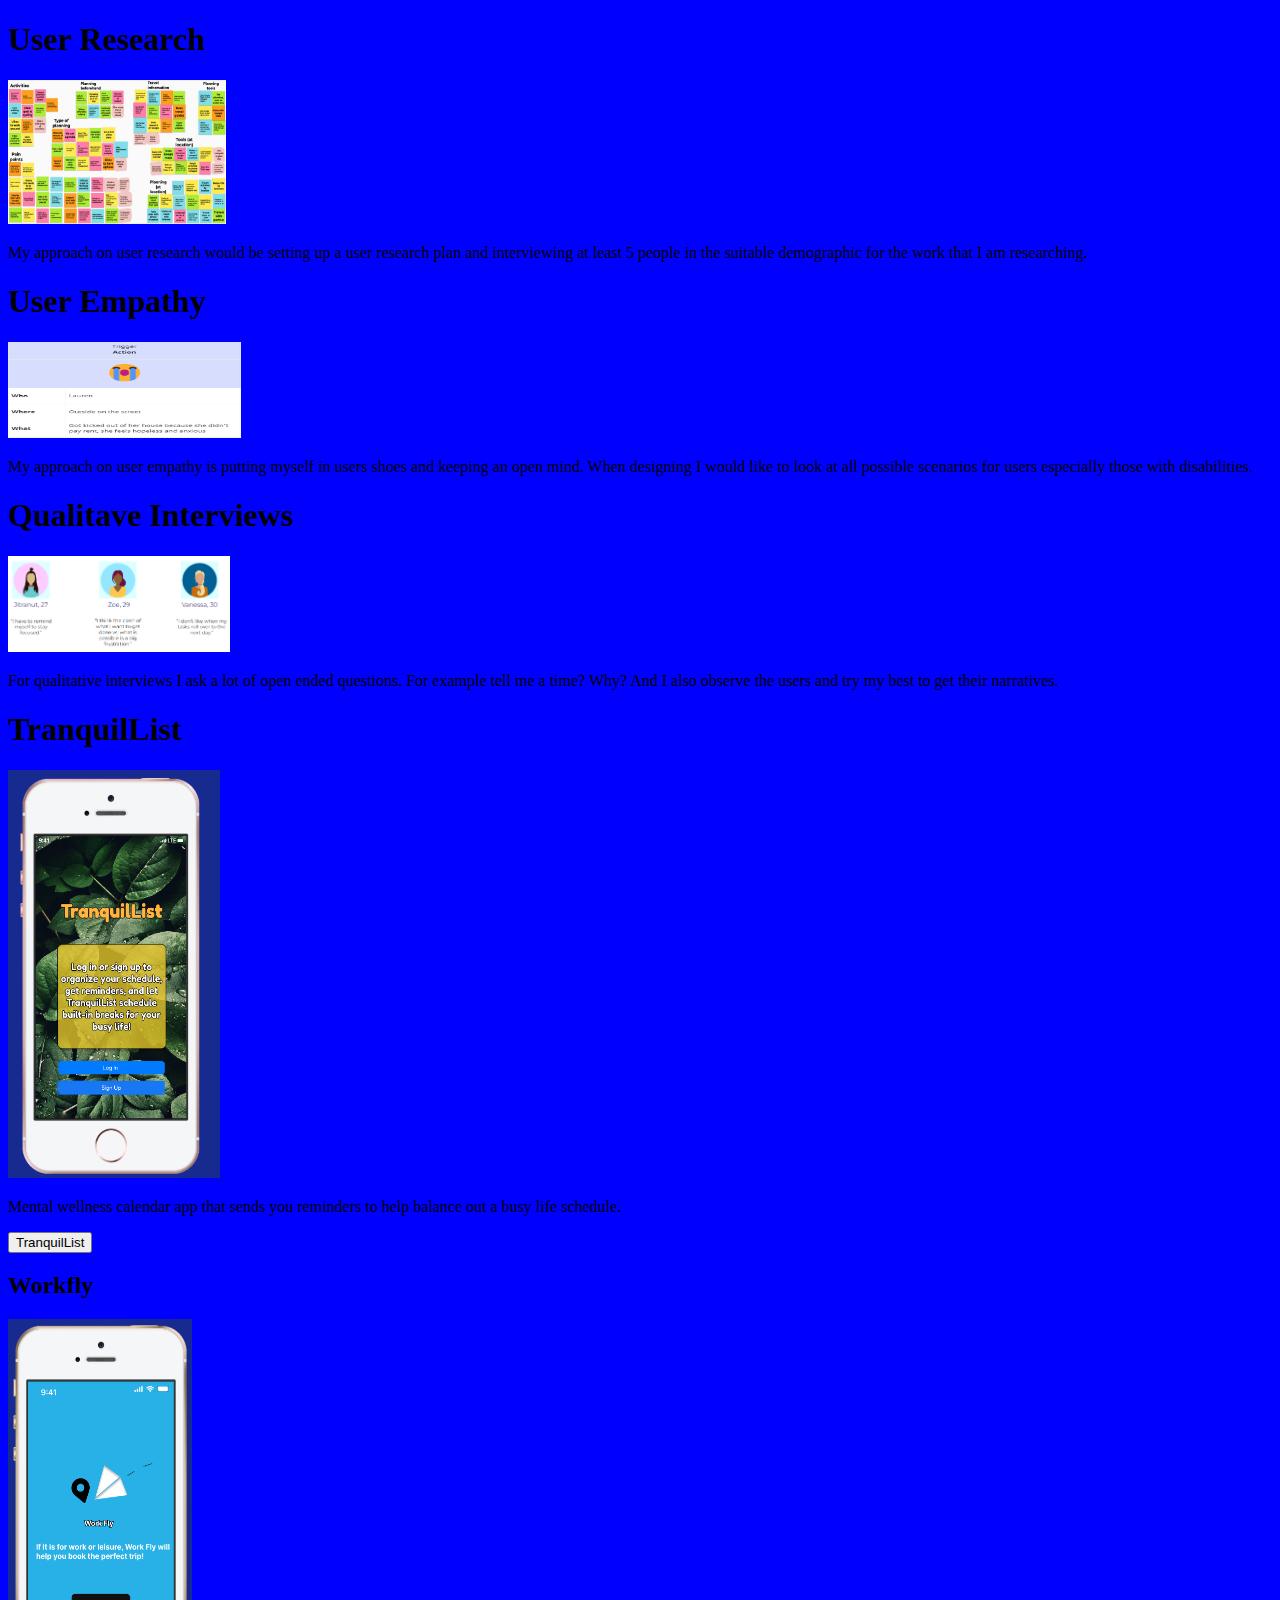
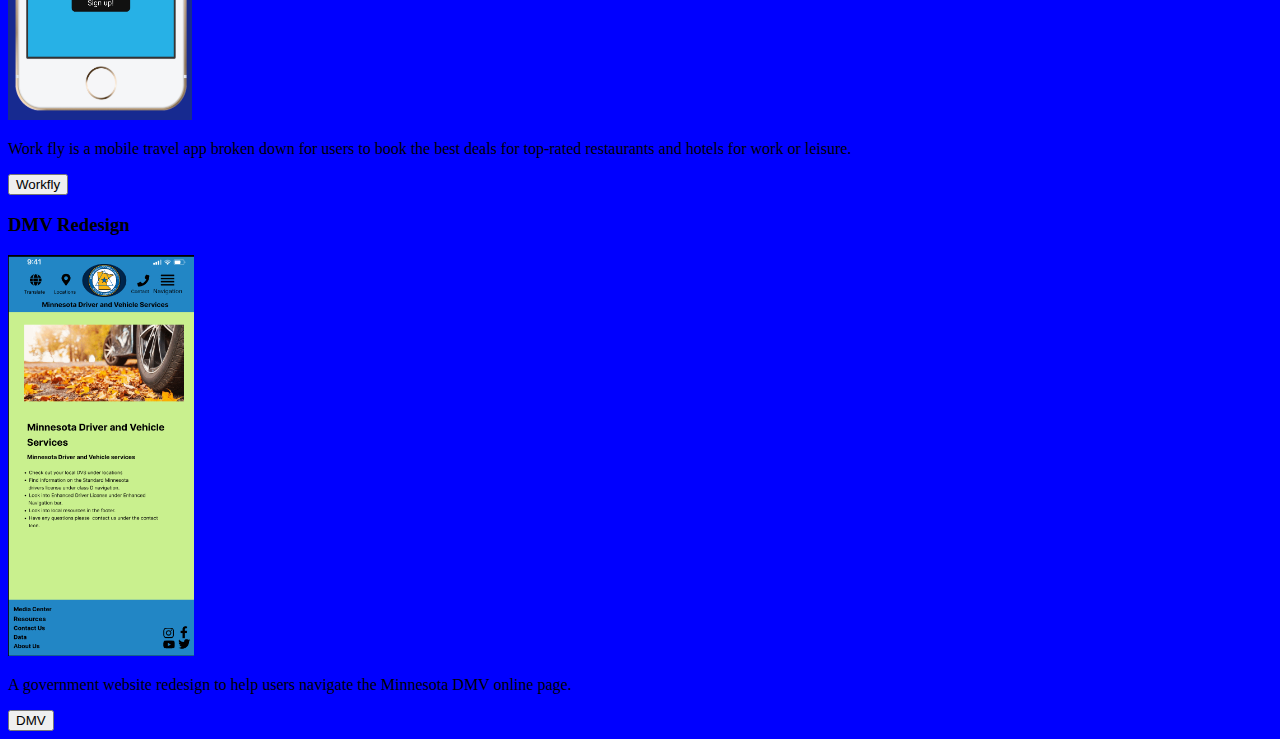
==== index.html @ 6135e833 "new html 18" ====
<!DOCTYPE html>
<html>
  <head>
    <link href="./CSS/style.css" rel="stylesheet" type="text/css">
   <title> My UX Skills </title>
  </head>  
  <bod>
    <!--my UX skills section coded using css flex-->
    <section class="Myuxskills">
        <div class="top1">
            <h1>User Research</h1>
            <img src="/Images/research.png"width=218 height="144px">
            <p>My approach on user research would be setting up a user research plan and interviewing at least 5 people in the suitable demographic for the work that I am researching.
            </p>
          </div>
          <div class="top2">
            <h1>User Empathy </h1>
            <img src="/Images/empthy.png"width=233px height=96px>
            <p>My approach on user empathy is putting myself in users shoes and keeping an open mind. When designing I would like to look at all possible scenarios for users especially those with disabilities. 
            </p>
          </div>
          <div class="top3">
            <h1>Qualitave Interviews</h1>
            <img src="/Images/interview.png"width:233px height="96px">
            <p>For qualitative interviews I ask a lot of open ended questions. For example tell me a time? Why? And I also observe the users and try my best to get their narratives.
           </p>
          </div>
</section>
<!--TranquilList-->
<section class="myWork">
    <h1>TranquilList</h1>
    <div class="flexchild">
        <img src="/Images/TranquilList.png"width="212px" height="408px">
        <div class="side by side"> 
        <p> Mental wellness calendar app that sends you reminders to help balance out a busy life schedule.
        </p>
        <button>TranquilList</button>
        </div>
    <!--workfly-->
    <div class="flexchild">
        <h2>Workfly</h2>
        <img src="/Images/Work Fly.png"width="184px" height="401px">
        <div class="side by side">
        <p>Work fly is a mobile travel app broken down for users to book the best deals for top-rated restaurants and hotels for work or leisure. 
        </p>
        <button>Workfly</button>
        </div>
        <!--DMV redesign-->
        <h3>DMV Redesign</h1>
        <div class="flexchild">
            <img src="/Images/dmv.png"height="401px" width="186px">
            <div class="side by side">
            <p>A government website redesign to help users navigate the Minnesota DMV online page. 
            </p>
            <button>DMV</button>
            </div>
            
        </section>

  </body>
</html>
---- CSS/style.css ----
/*my UX skills section coded using css flex*/
 .flexcontainer{
    display:flex;
    width: 33%;
}
/*tranquilList*/
body {
   background-color: blue;
}
.grid-container{display: grid;
grid-template-columns: 25% 25% 25% 25%;}



@media only screen and(max-width:600px){
   .grid-container{

   
   grid-template-columns: 50% 50%
   ;}
   

}
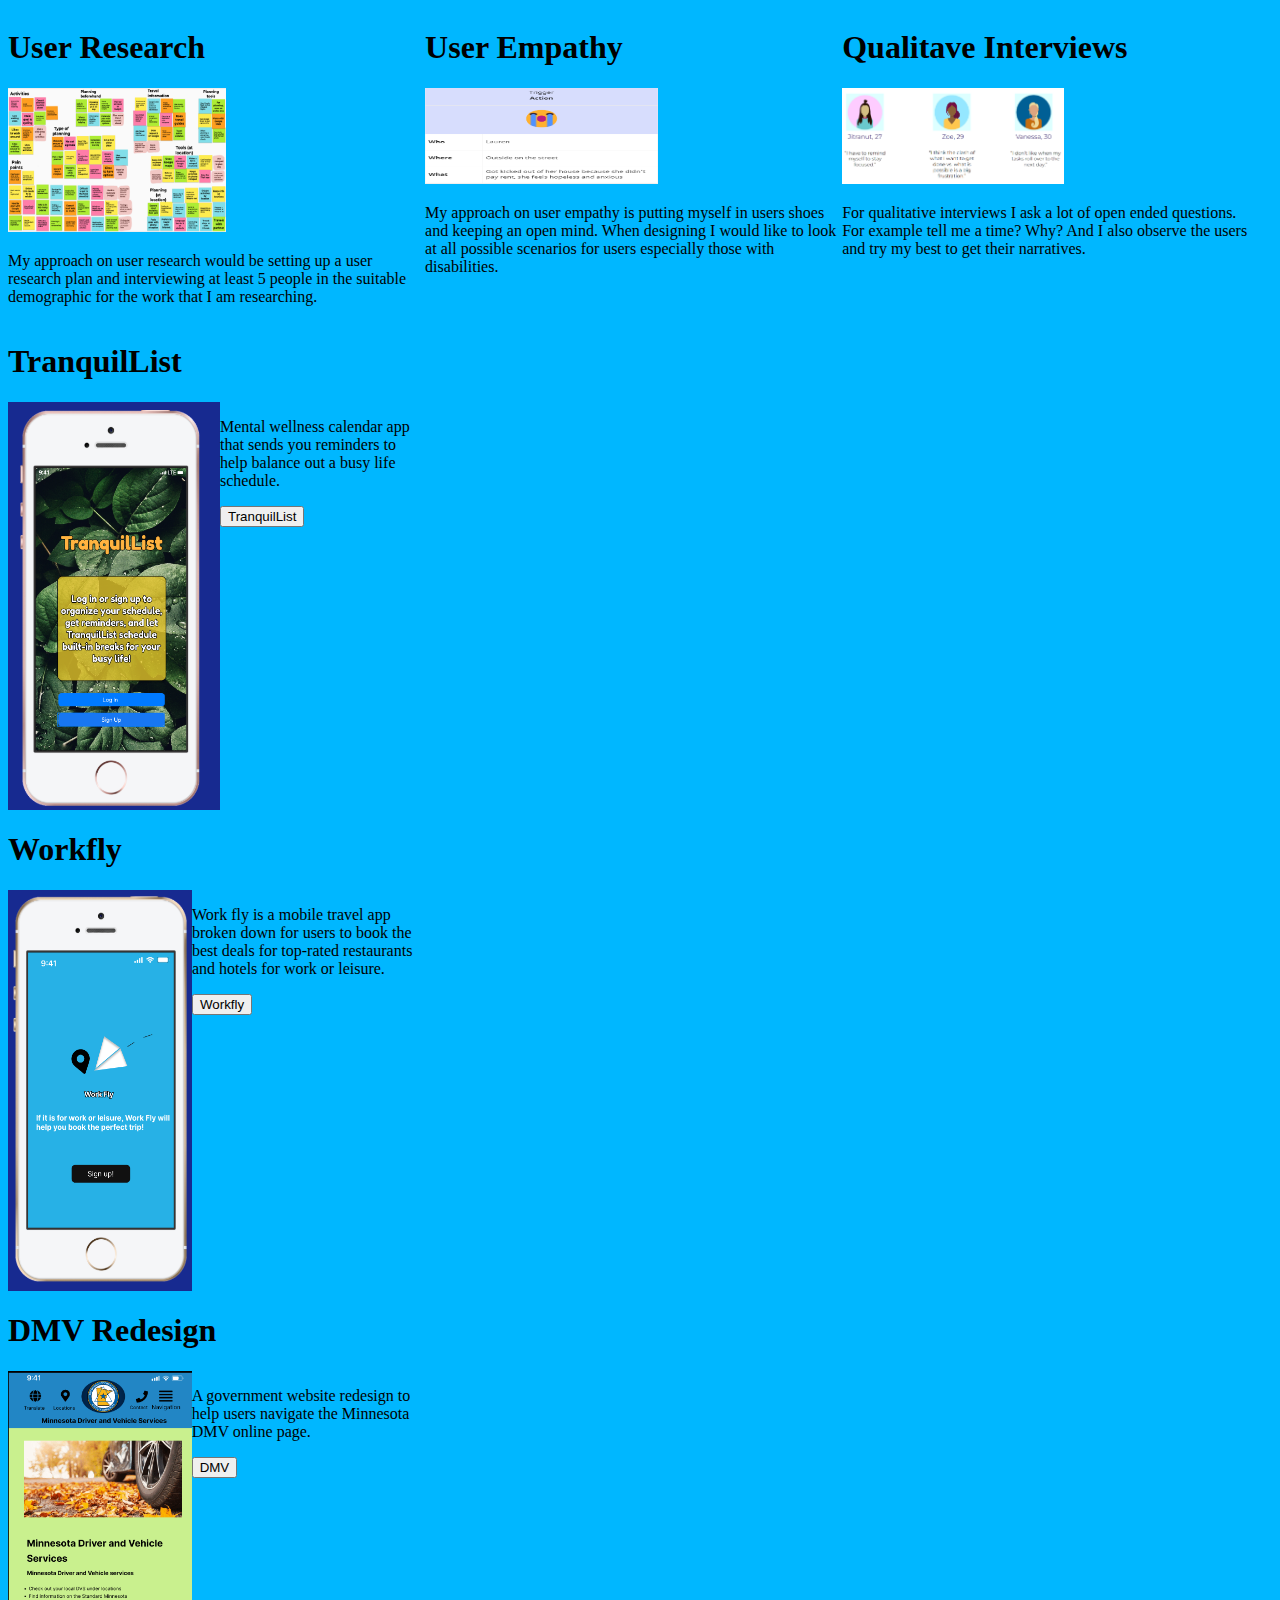
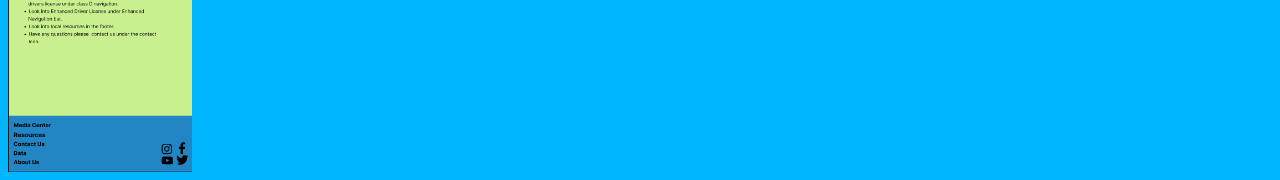
==== commit 585ed7b4: "grid changes" ====
--- a/index.html
+++ b/index.html
@@ -6,22 +6,23 @@
   </head>  
   <bod>
     <!--my UX skills section coded using css flex-->
-    <section class="Myuxskills">
+    <section class="Myuxskills grid-container">
+
         <div class="top1">
             <h1>User Research</h1>
-            <img src="/Images/research.png"width=218 height="144px">
+            <img src="./Images/research.png"width=218 height="144px">
             <p>My approach on user research would be setting up a user research plan and interviewing at least 5 people in the suitable demographic for the work that I am researching.
             </p>
           </div>
           <div class="top2">
             <h1>User Empathy </h1>
-            <img src="/Images/empthy.png"width=233px height=96px>
+            <img src="./Images/empthy.png"width=233px height=96px>
             <p>My approach on user empathy is putting myself in users shoes and keeping an open mind. When designing I would like to look at all possible scenarios for users especially those with disabilities. 
             </p>
           </div>
           <div class="top3">
             <h1>Qualitave Interviews</h1>
-            <img src="/Images/interview.png"width:233px height="96px">
+            <img src="./Images/interview.png"width:233px height="96px">
             <p>For qualitative interviews I ask a lot of open ended questions. For example tell me a time? Why? And I also observe the users and try my best to get their narratives.
            </p>
           </div>
@@ -29,30 +30,34 @@
 <!--TranquilList-->
 <section class="myWork">
     <h1>TranquilList</h1>
-    <div class="flexchild">
-        <img src="/Images/TranquilList.png"width="212px" height="408px">
-        <div class="side by side"> 
+    <div class="flexcontainer">
+        <img src="./Images/TranquilList.png"width="212px" height="408px">
+    <div>
         <p> Mental wellness calendar app that sends you reminders to help balance out a busy life schedule.
         </p>
         <button>TranquilList</button>
+      </div>
         </div>
     <!--workfly-->
-    <div class="flexchild">
-        <h2>Workfly</h2>
+     <h1>Workfly</h1>
+    <div class="flexcontainer">
+
         <img src="/Images/Work Fly.png"width="184px" height="401px">
-        <div class="side by side">
+        <div>
         <p>Work fly is a mobile travel app broken down for users to book the best deals for top-rated restaurants and hotels for work or leisure. 
         </p>
         <button>Workfly</button>
+      </div>
         </div>
         <!--DMV redesign-->
-        <h3>DMV Redesign</h1>
-        <div class="flexchild">
-            <img src="/Images/dmv.png"height="401px" width="186px">
-            <div class="side by side">
+        <h1>DMV Redesign</h1>
+        <div class="flexcontainer">
+            <img src="./Images/dmv.png"height="401px" width="186px">
+           <div>
             <p>A government website redesign to help users navigate the Minnesota DMV online page. 
             </p>
             <button>DMV</button>
+            </div>
             </div>
             
         </section>
--- a/CSS/style.css
+++ b/CSS/style.css
@@ -5,10 +5,10 @@
 }
 /*tranquilList*/
 body {
-   background-color: blue;
+   background-color: rgb(0, 183, 255);
 }
 .grid-container{display: grid;
-grid-template-columns: 25% 25% 25% 25%;}
+grid-template-columns: 33% 33% 33%;}
 
 
 
@@ -16,8 +16,7 @@
    .grid-container{
 
    
-   grid-template-columns: 50% 50%
-   ;}
+   grid-template-columns: 100%;}
    
 
 }
